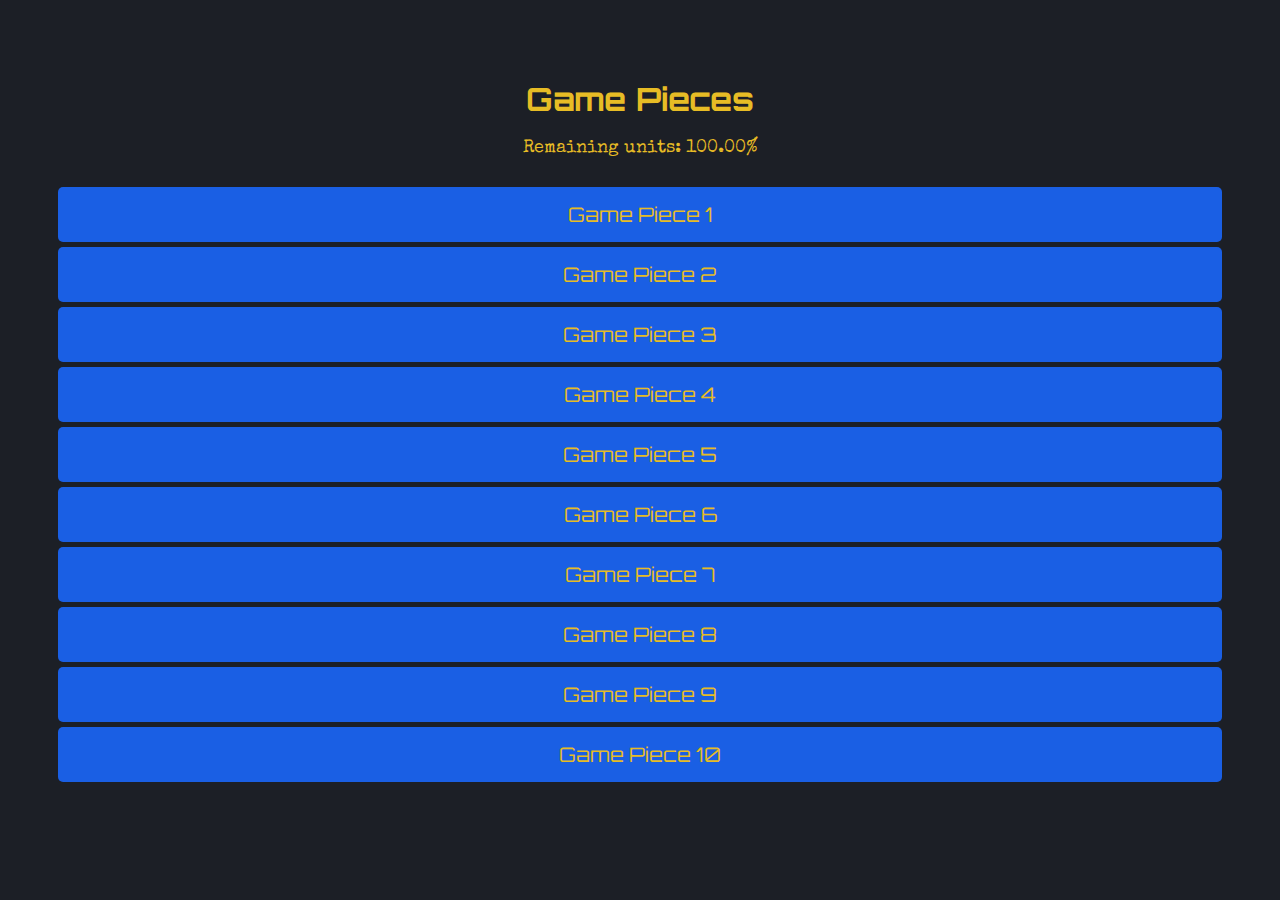
==== index.html @ 244415f1 "Create index.html" ====
<!DOCTYPE html>
<html lang="en">
<head>
    <meta charset="UTF-8">
    <meta name="viewport" content="width=device-width, initial-scale=1.0">
    <title>Gaming Channel Overlay</title>
    <style>
        @import url('https://fonts.googleapis.com/css2?family=Orbitron:wght@400;700&family=Special+Elite&display=swap');
        
        body {
            font-family: 'Orbitron', sans-serif;
            background-color: #1c1f26;
            color: #e7bc25;
            text-align: center;
            padding: 50px;
        }
        h1 {
            color: #e7bc25;
            margin-bottom: 20px;
        }
        #counter {
            color: #e7bc25;
            margin-bottom: 30px;
            font-size: 18px;
            font-family: 'Special Elite', serif;
        }
        .game-piece {
            margin: 5px 0;
            padding: 15px;
            font-size: 20px;
            cursor: pointer;
            transition: color 0.3s, background-color 0.3s;
            background-color: #1a5fe4;
            border-radius: 5px;
            display: flex;
            justify-content: center;
        }
        .game-piece:hover {
            background-color: #1447b2;
        }
        .removed {
            color: #7f7f7f;
            text-decoration: line-through;
            text-decoration-color: #ff0000; /* Blood red color */
            background-color: #1c1f26;
        }
    </style>
    <script>
        function toggleRemoved(event) {
            event.target.classList.toggle('removed');
            updateCounter();
        }

        function updateCounter() {
            const totalPieces = document.querySelectorAll('.game-piece').length;
            const removedPieces = document.querySelectorAll('.game-piece.removed').length;
            const remainingPercentage = ((totalPieces - removedPieces) / totalPieces * 100).toFixed(2);
            document.getElementById('counter').textContent = `Remaining units: ${remainingPercentage}%`;
        }

        document.addEventListener('DOMContentLoaded', () => {
            const gamePieces = [
                'Game Piece 1',
                'Game Piece 2',
                'Game Piece 3',
                'Game Piece 4',
                'Game Piece 5',
                'Game Piece 6',
                'Game Piece 7',
                'Game Piece 8',
                'Game Piece 9',
                'Game Piece 10'
            ];
            const container = document.getElementById('game-pieces-container');
            gamePieces.forEach(piece => {
                const div = document.createElement('div');
                div.className = 'game-piece';
                div.onclick = toggleRemoved;
                div.textContent = piece;
                container.appendChild(div);
            });
            updateCounter();
        });
    </script>
</head>
<body>
    <h1>Game Pieces</h1>
    <div id="counter">Remaining units: 100%</div>
    <div id="game-pieces-container"></div>
</body>
</html>
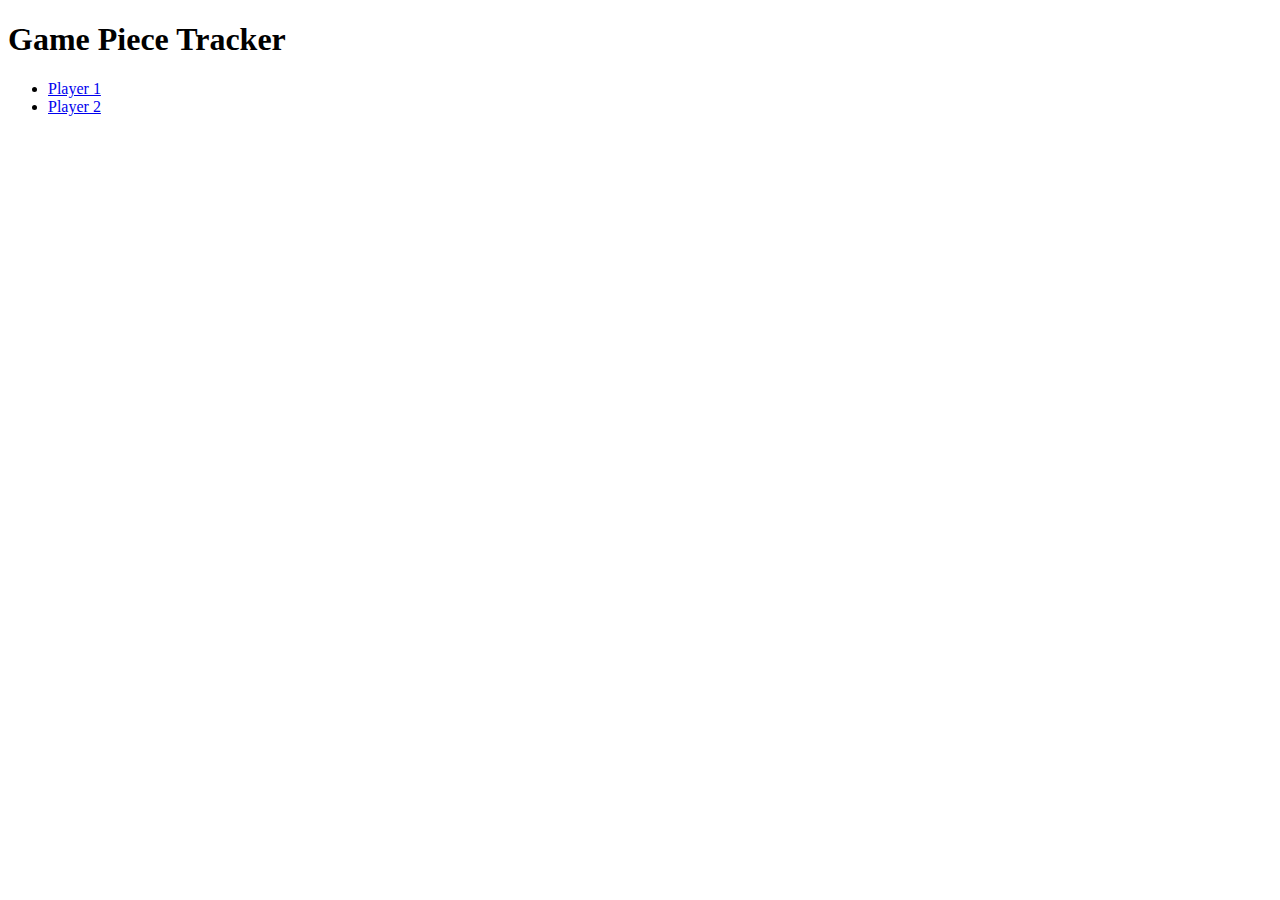
==== commit 9e925478: "Update index.html" ====
--- a/index.html
+++ b/index.html
@@ -3,89 +3,16 @@
 <head>
     <meta charset="UTF-8">
     <meta name="viewport" content="width=device-width, initial-scale=1.0">
-    <title>Gaming Channel Overlay</title>
-    <style>
-        @import url('https://fonts.googleapis.com/css2?family=Orbitron:wght@400;700&family=Special+Elite&display=swap');
-        
-        body {
-            font-family: 'Orbitron', sans-serif;
-            background-color: #1c1f26;
-            color: #e7bc25;
-            text-align: center;
-            padding: 50px;
-        }
-        h1 {
-            color: #e7bc25;
-            margin-bottom: 20px;
-        }
-        #counter {
-            color: #e7bc25;
-            margin-bottom: 30px;
-            font-size: 18px;
-            font-family: 'Special Elite', serif;
-        }
-        .game-piece {
-            margin: 5px 0;
-            padding: 15px;
-            font-size: 20px;
-            cursor: pointer;
-            transition: color 0.3s, background-color 0.3s;
-            background-color: #1a5fe4;
-            border-radius: 5px;
-            display: flex;
-            justify-content: center;
-        }
-        .game-piece:hover {
-            background-color: #1447b2;
-        }
-        .removed {
-            color: #7f7f7f;
-            text-decoration: line-through;
-            text-decoration-color: #ff0000; /* Blood red color */
-            background-color: #1c1f26;
-        }
-    </style>
-    <script>
-        function toggleRemoved(event) {
-            event.target.classList.toggle('removed');
-            updateCounter();
-        }
-
-        function updateCounter() {
-            const totalPieces = document.querySelectorAll('.game-piece').length;
-            const removedPieces = document.querySelectorAll('.game-piece.removed').length;
-            const remainingPercentage = ((totalPieces - removedPieces) / totalPieces * 100).toFixed(2);
-            document.getElementById('counter').textContent = `Remaining units: ${remainingPercentage}%`;
-        }
-
-        document.addEventListener('DOMContentLoaded', () => {
-            const gamePieces = [
-                'Game Piece 1',
-                'Game Piece 2',
-                'Game Piece 3',
-                'Game Piece 4',
-                'Game Piece 5',
-                'Game Piece 6',
-                'Game Piece 7',
-                'Game Piece 8',
-                'Game Piece 9',
-                'Game Piece 10'
-            ];
-            const container = document.getElementById('game-pieces-container');
-            gamePieces.forEach(piece => {
-                const div = document.createElement('div');
-                div.className = 'game-piece';
-                div.onclick = toggleRemoved;
-                div.textContent = piece;
-                container.appendChild(div);
-            });
-            updateCounter();
-        });
-    </script>
+    <title>Game Piece Tracker</title>
+    <link rel="stylesheet" href="style.css">
 </head>
 <body>
-    <h1>Game Pieces</h1>
-    <div id="counter">Remaining units: 100%</div>
-    <div id="game-pieces-container"></div>
+    <h1>Game Piece Tracker</h1>
+    <nav>
+        <ul>
+            <li><a href="player1.html">Player 1</a></li>
+            <li><a href="player2.html">Player 2</a></li>
+        </ul>
+    </nav>
 </body>
 </html>
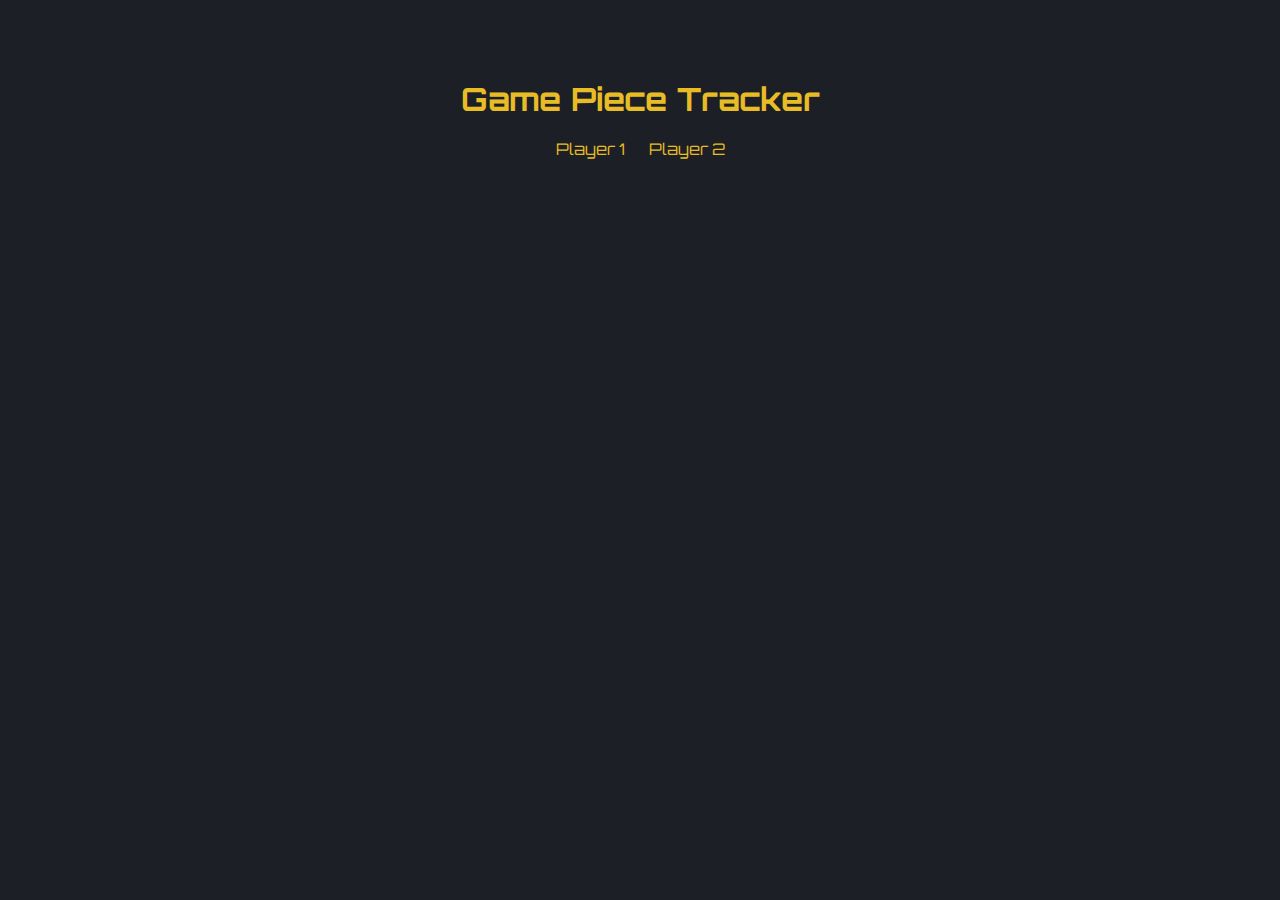
==== commit 18abe474: "Update index.html" ====
--- a/index.html
+++ b/index.html
@@ -16,3 +16,4 @@
     </nav>
 </body>
 </html>
+
--- a/style.css
+++ b/style.css
@@ -0,0 +1,63 @@
+@import url('https://fonts.googleapis.com/css2?family=Orbitron:wght@400;700&family=Special+Elite&display=swap');
+
+body {
+    font-family: 'Orbitron', sans-serif;
+    background-color: #1c1f26;
+    color: #e7bc25;
+    text-align: center;
+    padding: 50px;
+}
+
+h1 {
+    color: #e7bc25;
+    margin-bottom: 20px;
+}
+
+#counter {
+    color: #e7bc25;
+    margin-bottom: 30px;
+    font-size: 18px;
+    font-family: 'Special Elite', serif;
+}
+
+.game-piece {
+    margin: 5px 0;
+    padding: 15px;
+    font-size: 20px;
+    cursor: pointer;
+    transition: color 0.3s, background-color 0.3s;
+    background-color: #1a5fe4;
+    border-radius: 5px;
+    display: flex;
+    justify-content: center;
+}
+
+.game-piece:hover {
+    background-color: #1447b2;
+}
+
+.removed {
+    color: #7f7f7f;
+    text-decoration: line-through;
+    text-decoration-color: #ff0000; /* Blood red color */
+    background-color: #1c1f26;
+}
+
+nav ul {
+    list-style: none;
+    padding: 0;
+}
+
+nav li {
+    display: inline;
+    margin: 0 10px;
+}
+
+nav a {
+    color: #e7bc25;
+    text-decoration: none;
+}
+
+nav a:hover {
+    text-decoration: underline;
+}
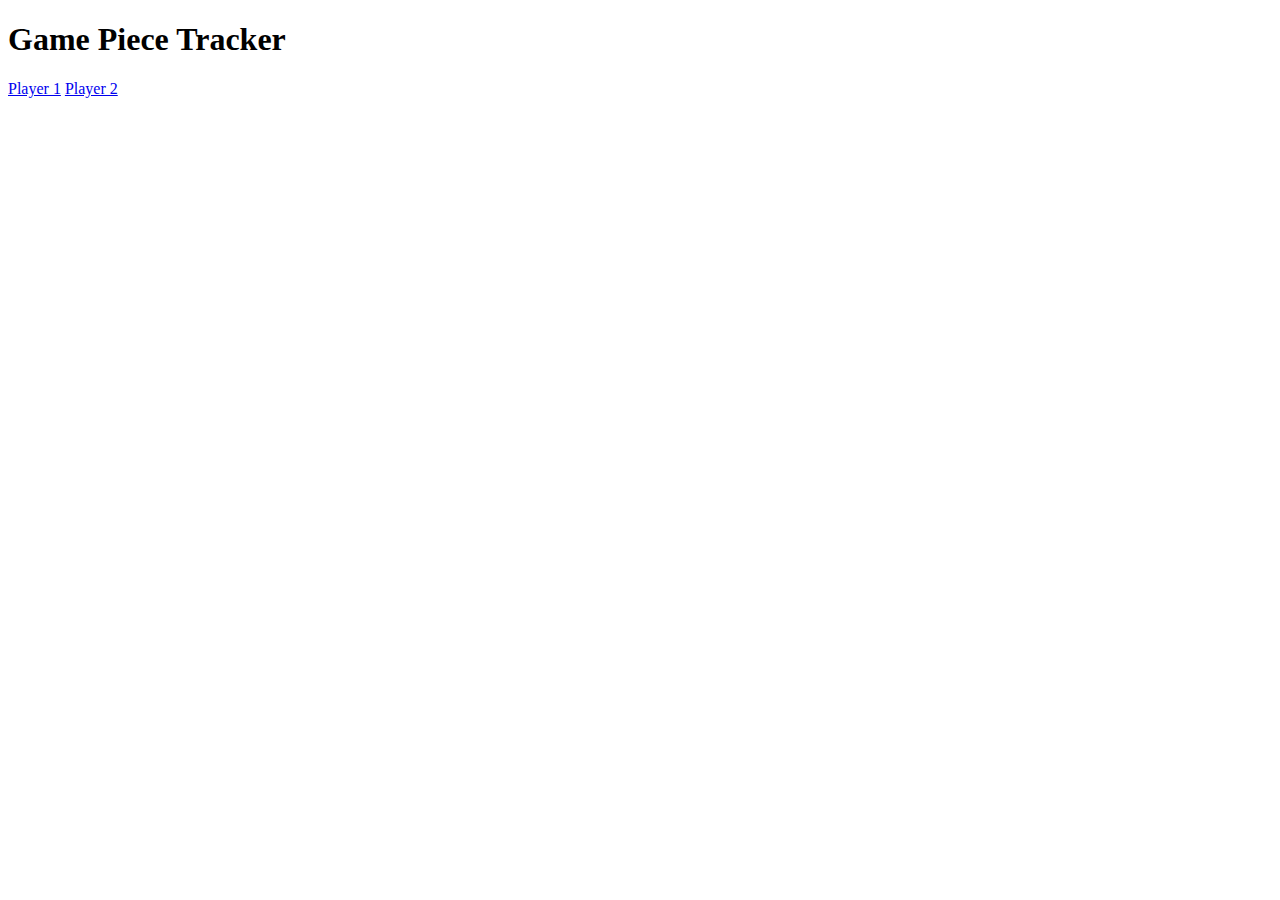
==== commit e3730ed1: "Update index.html" ====
--- a/index.html
+++ b/index.html
@@ -4,16 +4,14 @@
     <meta charset="UTF-8">
     <meta name="viewport" content="width=device-width, initial-scale=1.0">
     <title>Game Piece Tracker</title>
-    <link rel="stylesheet" href="style.css">
+    <link rel="stylesheet" href="styles.css">
+    <script src="scripts.js" defer></script>
 </head>
 <body>
-    <h1>Game Piece Tracker</h1>
-    <nav>
-        <ul>
-            <li><a href="player1.html">Player 1</a></li>
-            <li><a href="player2.html">Player 2</a></li>
-        </ul>
-    </nav>
+    <div class="nav">
+        <h1>Game Piece Tracker</h1>
+        <a href="player1.html">Player 1</a>
+        <a href="player2.html">Player 2</a>
+    </div>
 </body>
 </html>
-
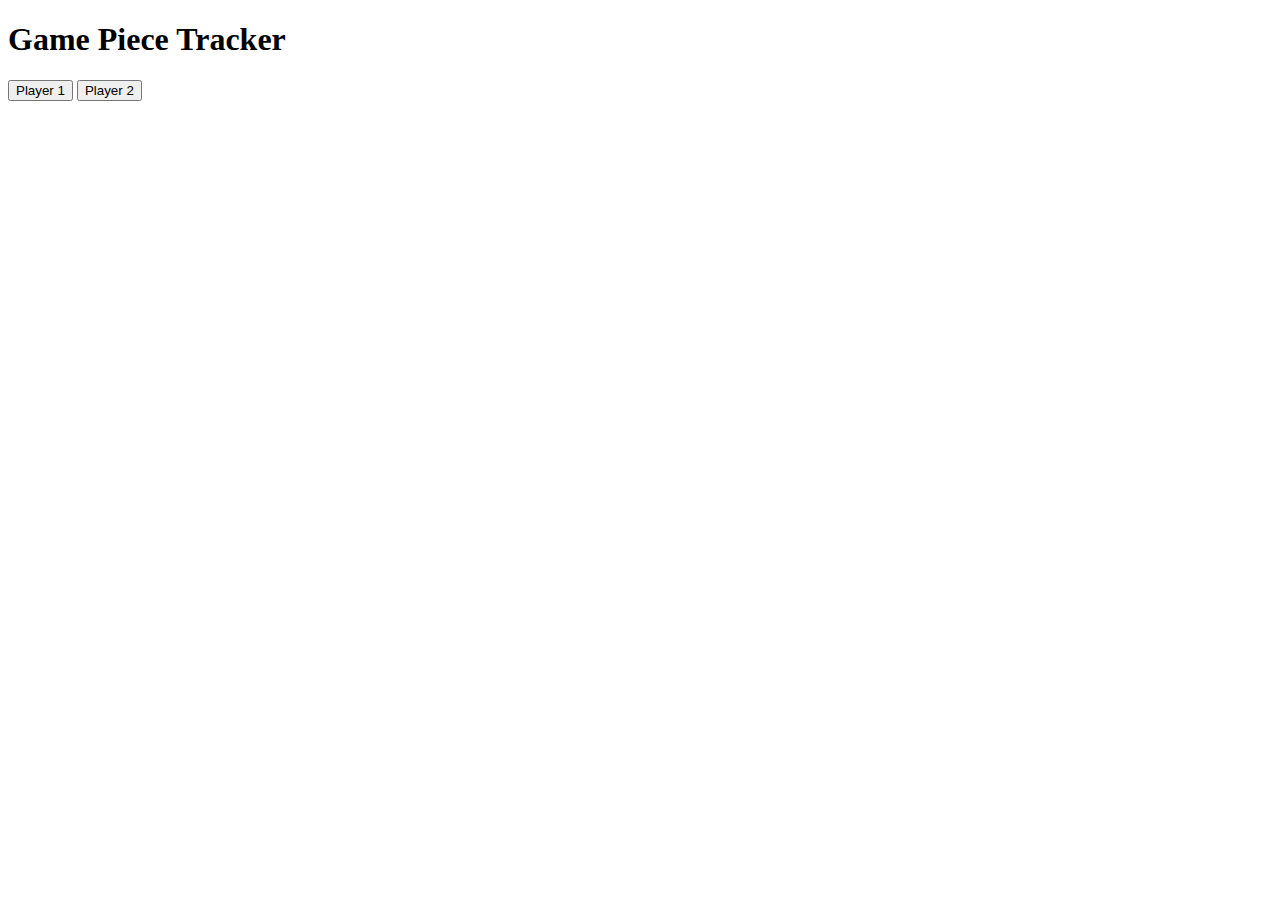
==== commit d31836c9: "Update index.html" ====
--- a/index.html
+++ b/index.html
@@ -5,13 +5,12 @@
     <meta name="viewport" content="width=device-width, initial-scale=1.0">
     <title>Game Piece Tracker</title>
     <link rel="stylesheet" href="styles.css">
-    <script src="scripts.js" defer></script>
 </head>
 <body>
     <div class="nav">
         <h1>Game Piece Tracker</h1>
-        <a href="player1.html">Player 1</a>
-        <a href="player2.html">Player 2</a>
+        <a href="player1.html"><button>Player 1</button></a>
+        <a href="player2.html"><button>Player 2</button></a>
     </div>
 </body>
 </html>
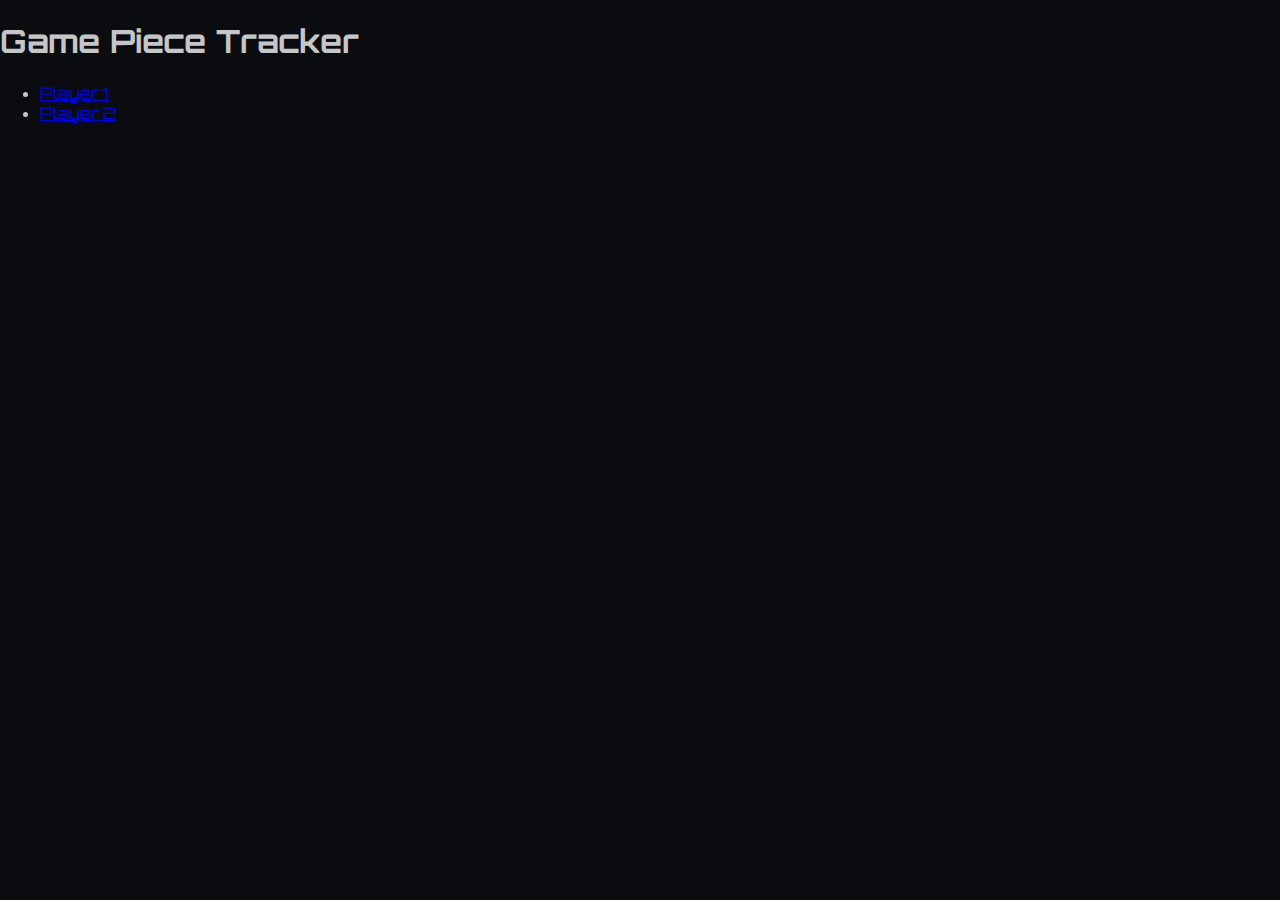
==== commit 02f6ec2d: "Update index.html" ====
--- a/index.html
+++ b/index.html
@@ -4,13 +4,15 @@
     <meta charset="UTF-8">
     <meta name="viewport" content="width=device-width, initial-scale=1.0">
     <title>Game Piece Tracker</title>
-    <link rel="stylesheet" href="styles.css">
+    <link rel="stylesheet" href="style.css">
 </head>
 <body>
-    <div class="nav">
-        <h1>Game Piece Tracker</h1>
-        <a href="player1.html"><button>Player 1</button></a>
-        <a href="player2.html"><button>Player 2</button></a>
-    </div>
+    <h1>Game Piece Tracker</h1>
+    <nav>
+        <ul>
+            <li><a href="player1.html">Player 1</a></li>
+            <li><a href="player2.html">Player 2</a></li>
+        </ul>
+    </nav>
 </body>
 </html>
--- a/style.css
+++ b/style.css
@@ -0,0 +1,90 @@
+@import url('https://fonts.googleapis.com/css2?family=Orbitron:wght@400;700&display=swap');
+
+body {
+    font-family: 'Orbitron', sans-serif;
+    background-color: #0b0c10;
+    color: #c5c6c7;
+    margin: 0;
+    padding: 0;
+}
+
+.nav, .container {
+    text-align: center;
+    padding: 20px;
+}
+
+.nav h1 {
+    font-size: 2.5em;
+    margin-bottom: 20px;
+    color: #66fcf1;
+}
+
+.nav a, .container a {
+    color: #66fcf1;
+    text-decoration: none;
+    margin: 0 10px;
+    font-size: 1.5em;
+    display: inline-block;
+    padding: 10px 20px;
+    border: 2px solid #66fcf1;
+    border-radius: 5px;
+    transition: background-color 0.3s, color 0.3s;
+}
+
+.nav a:hover, .container a:hover {
+    background-color: #66fcf1;
+    color: #0b0c10;
+}
+
+.container h1, .container p {
+    margin: 20px 0;
+    cursor: pointer;
+    color: #45a29e;
+}
+
+.game-pieces {
+    display: flex;
+    flex-direction: column;
+    align-items: center;
+}
+
+.game-piece {
+    background-color: #1f2833;
+    color: #66fcf1;
+    border: 2px solid #45a29e;
+    padding: 10px;
+    margin: 5px;
+    width: 200px;
+    text-align: center;
+    cursor: pointer;
+    user-select: none;
+    transition: background-color 0.3s, color 0.3s, text-decoration 0.3s;
+    border-radius: 5px;
+}
+
+.game-piece.struck {
+    background-color: #4b4e54;
+    color: crimson;
+    text-decoration: line-through;
+}
+
+button {
+    background-color: #66fcf1;
+    color: #0b0c10;
+    border: none;
+    padding: 10px 20px;
+    margin: 10px;
+    cursor: pointer;
+    font-size: 1em;
+    border-radius: 5px;
+    transition: background-color 0.3s, color 0.3s;
+}
+
+button:hover {
+    background-color: #45a29e;
+    color: #0b0c10;
+}
+
+button:focus {
+    outline: none;
+}
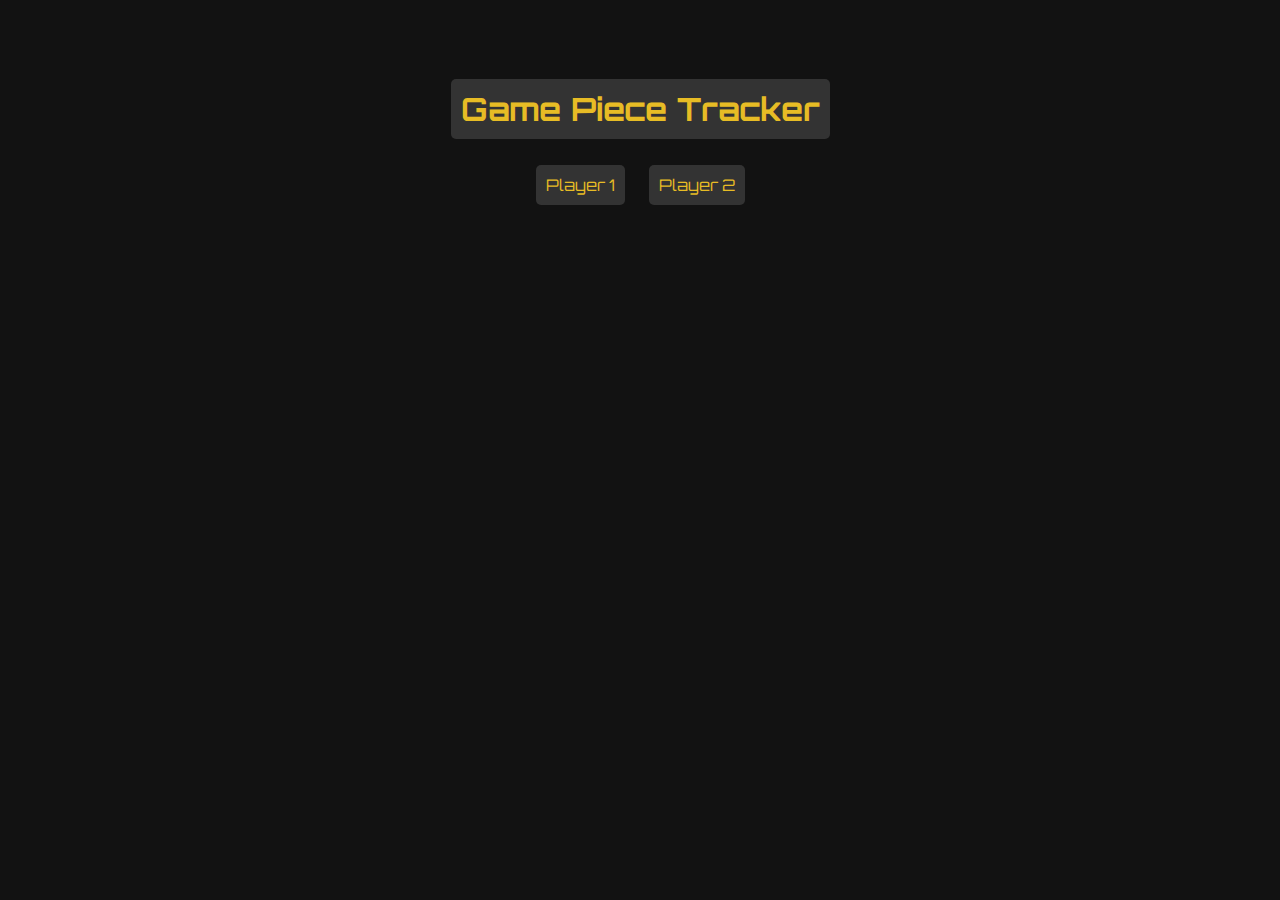
==== commit 3e0d0890: "Update index.html" ====
--- a/index.html
+++ b/index.html
@@ -16,3 +16,4 @@
     </nav>
 </body>
 </html>
+
--- a/style.css
+++ b/style.css
@@ -1,90 +1,94 @@
-@import url('https://fonts.googleapis.com/css2?family=Orbitron:wght@400;700&display=swap');
+@import url('https://fonts.googleapis.com/css2?family=Orbitron:wght@400;700&family=Special+Elite&display=swap');
 
 body {
     font-family: 'Orbitron', sans-serif;
-    background-color: #0b0c10;
-    color: #c5c6c7;
-    margin: 0;
+    background-color: #121212;
+    color: #e7bc25;
+    text-align: center;
+    padding: 50px;
+}
+
+h1 {
+    color: #e7bc25;
+    margin-bottom: 20px;
+    padding: 10px;
+    background-color: #333;
+    border-radius: 5px;
+    display: inline-block;
+}
+
+#counter {
+    color: #e7bc25;
+    margin-bottom: 30px;
+    font-size: 18px;
+    font-family: 'Special Elite', serif;
+    padding: 10px;
+    background-color: #333;
+    border-radius: 5px;
+    display: inline-block;
+}
+
+.game-piece {
+    margin: 5px 0;
+    padding: 15px;
+    font-size: 20px;
+    cursor: pointer;
+    transition: color 0.3s, background-color 0.3s;
+    background-color: #1a5fe4;
+    border-radius: 5px;
+    display: flex;
+    justify-content: center;
+    color: #fff;
+}
+
+.game-piece:hover {
+    background-color: #1447b2;
+}
+
+.removed {
+    color: #7f7f7f;
+    text-decoration: line-through;
+    text-decoration-color: #ff0000;
+    background-color: #1c1f26;
+}
+
+nav ul {
+    list-style: none;
     padding: 0;
 }
 
-.nav, .container {
-    text-align: center;
-    padding: 20px;
+nav li {
+    display: inline;
+    margin: 0 10px;
 }
 
-.nav h1 {
-    font-size: 2.5em;
-    margin-bottom: 20px;
-    color: #66fcf1;
-}
-
-.nav a, .container a {
-    color: #66fcf1;
+nav a {
+    color: #e7bc25;
     text-decoration: none;
-    margin: 0 10px;
-    font-size: 1.5em;
-    display: inline-block;
-    padding: 10px 20px;
-    border: 2px solid #66fcf1;
-    border-radius: 5px;
-    transition: background-color 0.3s, color 0.3s;
-}
-
-.nav a:hover, .container a:hover {
-    background-color: #66fcf1;
-    color: #0b0c10;
-}
-
-.container h1, .container p {
-    margin: 20px 0;
-    cursor: pointer;
-    color: #45a29e;
-}
-
-.game-pieces {
-    display: flex;
-    flex-direction: column;
-    align-items: center;
-}
-
-.game-piece {
-    background-color: #1f2833;
-    color: #66fcf1;
-    border: 2px solid #45a29e;
     padding: 10px;
-    margin: 5px;
-    width: 200px;
-    text-align: center;
-    cursor: pointer;
-    user-select: none;
-    transition: background-color 0.3s, color 0.3s, text-decoration 0.3s;
+    background-color: #333;
     border-radius: 5px;
 }
 
-.game-piece.struck {
-    background-color: #4b4e54;
-    color: crimson;
-    text-decoration: line-through;
+nav a:hover {
+    text-decoration: underline;
 }
 
 button {
-    background-color: #66fcf1;
-    color: #0b0c10;
-    border: none;
     padding: 10px 20px;
     margin: 10px;
+    background-color: #1a5fe4;
+    color: #fff;
+    border: none;
+    border-radius: 5px;
     cursor: pointer;
-    font-size: 1em;
-    border-radius: 5px;
-    transition: background-color 0.3s, color 0.3s;
+    transition: background-color 0.3s;
 }
 
 button:hover {
-    background-color: #45a29e;
-    color: #0b0c10;
+    background-color: #1447b2;
 }
-
-button:focus {
-    outline: none;
+.draggable {
+    user-select: none;
+    -webkit-user-drag: element;
 }
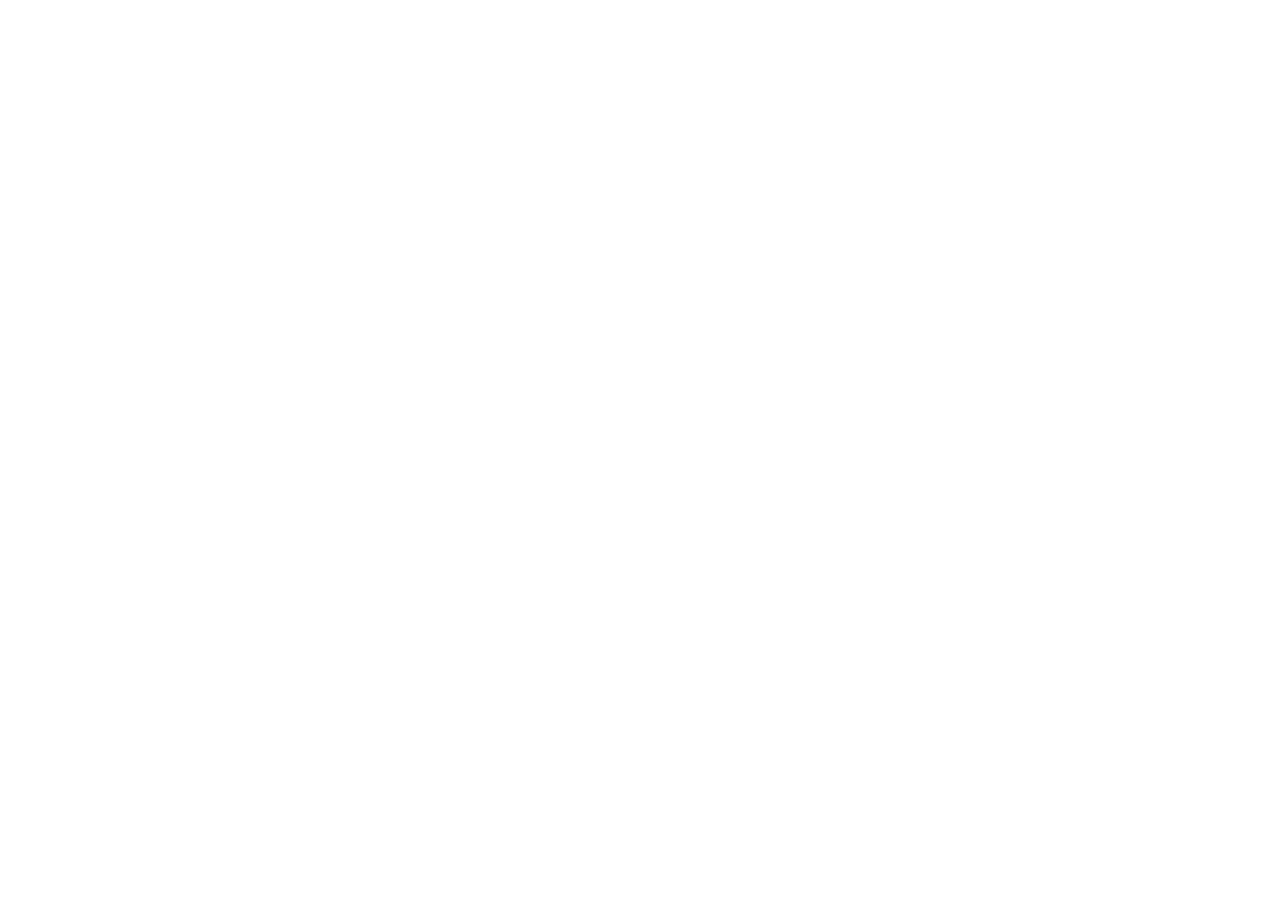
==== commit 7a524854: "Update index.html" ====
--- a/index.html
+++ b/index.html
@@ -1,19 +1,77 @@
 <!DOCTYPE html>
 <html lang="en">
 <head>
-    <meta charset="UTF-8">
-    <meta name="viewport" content="width=device-width, initial-scale=1.0">
-    <title>Game Piece Tracker</title>
-    <link rel="stylesheet" href="style.css">
+  <meta charset="UTF-8">
+  <meta name="viewport" content="width=device-width, initial-scale=1">
+  <title>Battle Overlay</title>
+  <!-- Bebas Neue font from Google Fonts -->
+  <link href="https://fonts.googleapis.com/css2?family=Bebas+Neue&display=swap" rel="stylesheet">
+  <style>
+    /* Make the background transparent for overlay use */
+    html, body {
+      margin: 0;
+      padding: 0;
+      background: transparent;
+      color: #fff;
+      font-family: 'Bebas Neue', sans-serif;
+      overflow: hidden;
+    }
+    #unit-list {
+      position: absolute;
+      top: 50%;
+      left: 50%;
+      transform: translate(-50%, -50%);
+      text-align: center;
+    }
+    .unit {
+      font-size: 48px;
+      margin: 10px 0;
+      position: relative;
+      display: inline-block;
+    }
+    /* When a unit is destroyed, add an animated strike-through */
+    .unit.destroyed::after {
+      content: "";
+      position: absolute;
+      left: 0;
+      top: 50%;
+      height: 3px;
+      background: red;
+      width: 0;
+      animation: strike 0.5s forwards;
+    }
+    @keyframes strike {
+      from { width: 0; }
+      to { width: 100%; }
+    }
+  </style>
 </head>
 <body>
-    <h1>Game Piece Tracker</h1>
-    <nav>
-        <ul>
-            <li><a href="player1.html">Player 1</a></li>
-            <li><a href="player2.html">Player 2</a></li>
-        </ul>
-    </nav>
+  <div id="unit-list"></div>
+
+  <script>
+    // Load unit data from localStorage (or empty array if none exists)
+    function loadUnits() {
+      return JSON.parse(localStorage.getItem('units')) || [];
+    }
+    // Render the units on the overlay
+    function renderUnits() {
+      const unitList = document.getElementById('unit-list');
+      const units = loadUnits();
+      unitList.innerHTML = '';
+      units.forEach(unit => {
+        const unitDiv = document.createElement('div');
+        unitDiv.classList.add('unit');
+        if (unit.destroyed) {
+          unitDiv.classList.add('destroyed');
+        }
+        unitDiv.textContent = unit.name;
+        unitList.appendChild(unitDiv);
+      });
+    }
+    // Initial render and poll for updates every 500ms
+    renderUnits();
+    setInterval(renderUnits, 500);
+  </script>
 </body>
 </html>
-
